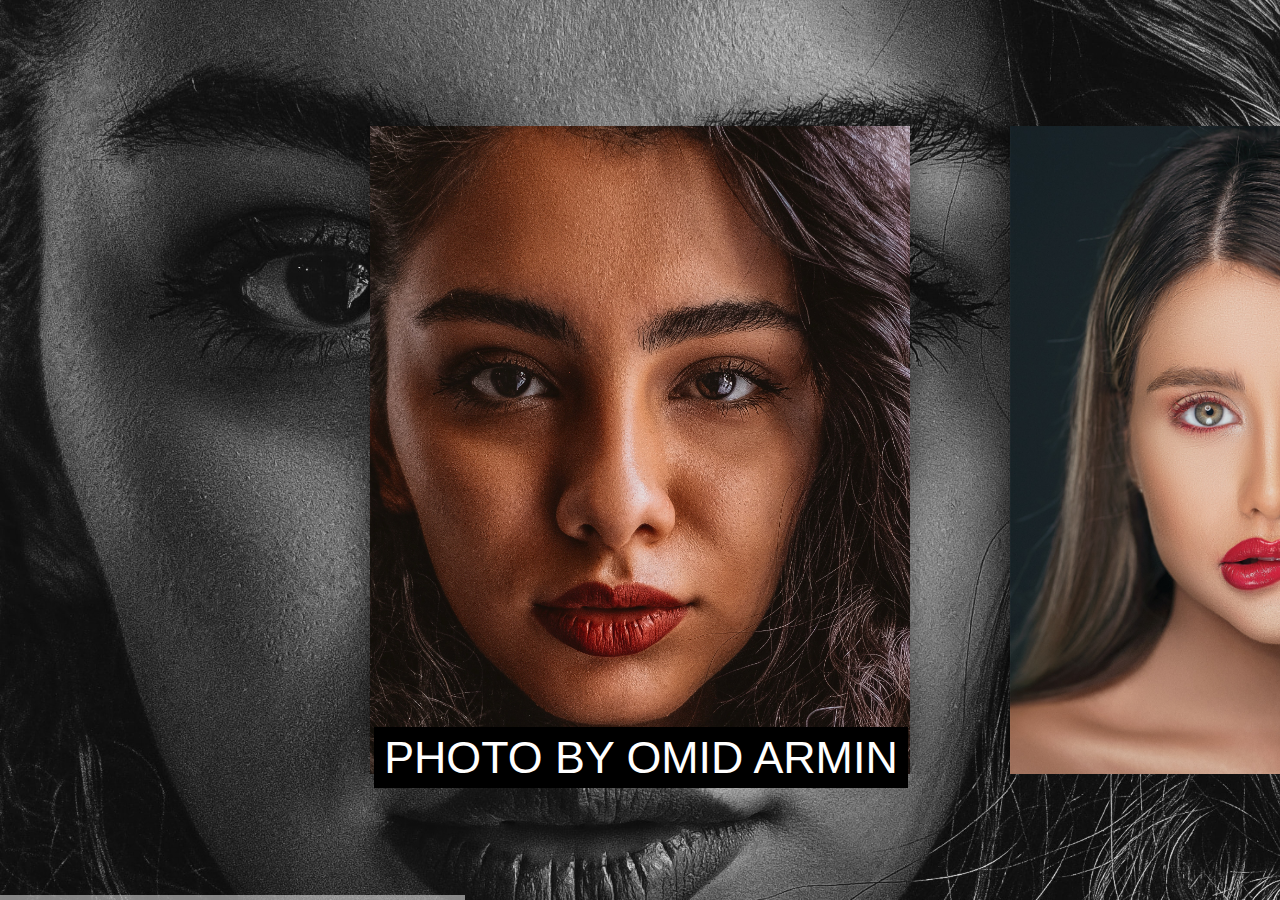
==== index.html @ df0f58f6 "gallery" ====
<!DOCTYPE html>
<html lang="en">
<head>
    <meta charset="UTF-8">
    <meta http-equiv="X-UA-Compatible" content="IE=edge">
    <meta name="viewport" content="width=device-width, initial-scale=1.0">
    <title>Swiper Gallery</title>
    <link rel="stylesheet" href="style/main.css">
    <script defer src="https://cdn.jsdelivr.net/npm/swiper@8/swiper-bundle.min.js"></script>
    <script src="script/app.js" defer></script>
</head>
<body>
    <div class="wrapper">
        <main class="page">
            <div class="slider swiper">
                <div class="slider__wrapper swiper-wrapper">
                    <div class="slider__slide slide swiper-slide">
                        <div class="slide__body">
                            <div class="slide__image">
                                <img data-title="Photo by Omid Armin" class="slide__picture" src="img/01.jpg" alt="Картинка">
                            </div>
                        </div>
                    </div>
                    <div class="slider__slide slide swiper-slide">
                        <div class="slide__body">
                            <div class="slide__image">
                                <img data-title="Photo by Ali Pazani" class="slide__picture" src="img/02.jpg" alt="Картинка">
                            </div>
                        </div>
                    </div>
                    <div class="slider__slide slide swiper-slide">
                        <div class="slide__body">
                            <div class="slide__image">
                                <img data-title="Photo by Prince Akachi" class="slide__picture" src="img/03.jpg" alt="Картинка">
                            </div>
                        </div>
                    </div>
                    <div class="slider__slide slide swiper-slide">
                        <div class="slide__body">
                            <div class="slide__image">
                                <img data-title="Photo by Jimmy Fermin" class="slide__picture" src="img/04.jpg" alt="Картинка">
                            </div>
                        </div>
                    </div>
                    <div class="slider__slide slide swiper-slide">
                        <div class="slide__body">
                            <div class="slide__image">
                                <img data-title="Photo by Prince Akachi" class="slide__picture" src="img/05.jpg" alt="Картинка">
                            </div>
                        </div>
                    </div>
                </div>
                
                <div class="slider__scrollbar"></div>
            </div>
        </main>
    </div>
</body>
</html>
---- style/main.css ----
*,
*::before,
*::after{
    padding: 0;
    margin: 0;
    border: none;
    box-sizing: border-box;
}
body {
    font-family: Arial, "Helvetica Neue", Helvetica, sans-serif;
    color: #fff;
    background-color: #000;
}
/* html {
    overflow-x: hidden;
} */
img {
    max-width: 100%;
}
ul {
    list-style: none;
}
/* ************************************************************************ */
.wrapper {
    min-height: 100%;
    overflow: clip;
}
.page {
    position: absolute;
    width: 100%;
    min-height: 100vh;
    top: 0;
    left: 0;
    padding-top: 10vh;
    padding-bottom: 10vh;
    display: flex;
    justify-content:center;
    align-items: center;
}
/*+++++++++++++++++++++++++++++++++++++++++++++++++++++++++++++++++++++++++++++++++++++++++++++++++++++++++++++++++++++++++++++++++++++++++++++++++++++*/ 
.slider{
    overflow: hidden;
    flex: 1 1 auto;
}
.slider__wrapper{
    display: flex;

}
.slider__slide{
    flex-shrink: 0;
}
.slider__scrollbar{
    position: absolute;
    width: 100%;
    height: 0.3125rem;
    left: 0;
    bottom: 0;
    opacity: .5;
}
.slider__scrollbar:hover,
.slider__scrollbar:active {
    opacity: .8;
    height: .9375rem;
}
.slider__scrollbar .swiper-scrollbar-drag {
    opacity: 1;
    cursor: pointer;
    height: 100%;
    position: absolute;height: 100%;top: 0;left: 0;
    background-color: #fff;
}
.slide__body{
    width: 60vh;
    max-width: 90vw;
    margin: 0 auto;
    box-shadow: 0 0 1.875rem rgba(0, 0, 0, 0.5);
}
.slide__image{
    position: relative;
    cursor: pointer;
    padding-bottom: 120%;
}
.slide__picture{
    position: absolute;width: 100%;height: 100%;top: 0;left: 0;
    object-fit: cover;
}
/* ////////////////////////////////////////////////////////////// */
.background {
    position: fixed;
    width: 100%;
    height: 100%;
    top: 0;
    left: 0;
    overflow: hidden;
    pointer-events: none;
}
.background__wrapper {
    min-height: 100%;
    display: flex;
}
.background__slide {
    min-height: 100%;
    flex-shrink: 0;
    position: relative;
}
.background__image {
    position: absolute;width: 100%;height: 100%;top: 0;left: 0;
}
.background__image img {
    position: absolute;width: 100%;height: 100%;top: 0;left: 0;
    object-fit: cover;
    filter: grayscale(1);
}
/* /************************************************ */
.text {
    position: absolute;
    width: 100%;
    left: 50%;
    bottom: 12.5vh;
    overflow: hidden;
    text-align: center;
    padding-left: 0.9345rem;
    padding-right: 0.9345rem;
    transform: translate(-50%, 0px);
    z-index: 5;
    pointer-events: none;
}
.text__wrapper {
    display: flex;
    position: relative;
    align-items: flex-end;
}
.text__slide {
    position: relative;
    flex-shrink: 0;
    text-align: center;
}
.text__slide span {
    display: inline-block;
    max-width: 90vw;
    padding: .3125rem .625rem;
    background-color: #000;
    text-transform: uppercase;
    font-size: 4vh;
}

@media (max-aspect-ratio: 3/2){
    .text__slide span {
        font-size: 3.5vw;
    }   
}
@media (min-width: 991px){
    .text__slide span {
        max-width: 48vw;
    }   
}
/*+++++++++++++++++++++++++++++++++++++++++++++++++++++++++++++++++++++++++++++++++++++++++++++++++++++++++++++++++++++++++++++++++++++++++++++++++++++*/ 
.open-image {
    cursor: pointer;
}
.text.active {
    transform: translate(-50%, 100%);
    opacity: 0;
}
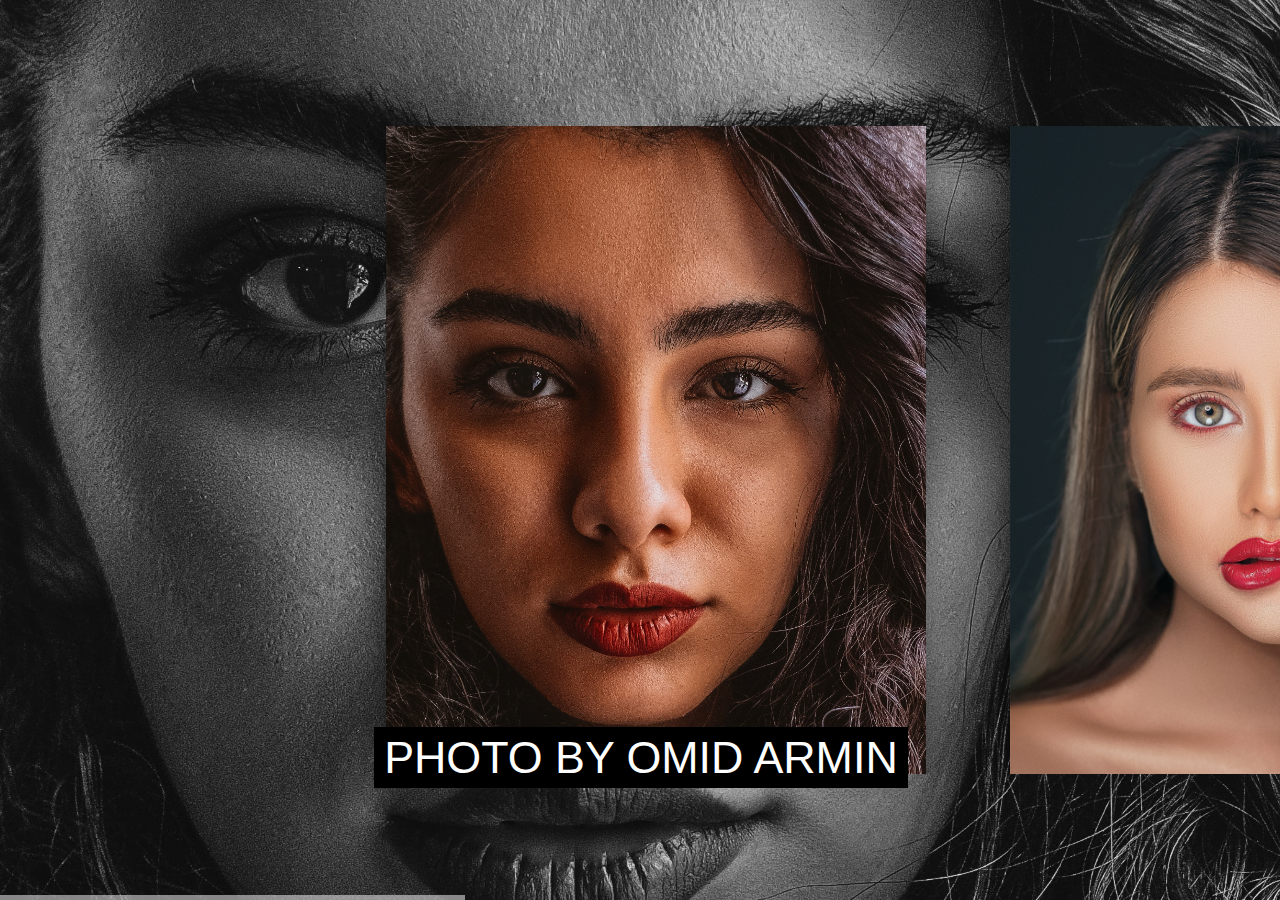
==== commit 5abf36b9: "Update index.html" ====
--- a/index.html
+++ b/index.html
@@ -12,6 +12,7 @@
 <body>
     <div class="wrapper">
         <main class="page">
+            <a href="form">form</a>
             <div class="slider swiper">
                 <div class="slider__wrapper swiper-wrapper">
                     <div class="slider__slide slide swiper-slide">
@@ -56,4 +57,4 @@
         </main>
     </div>
 </body>
-</html>+</html>
